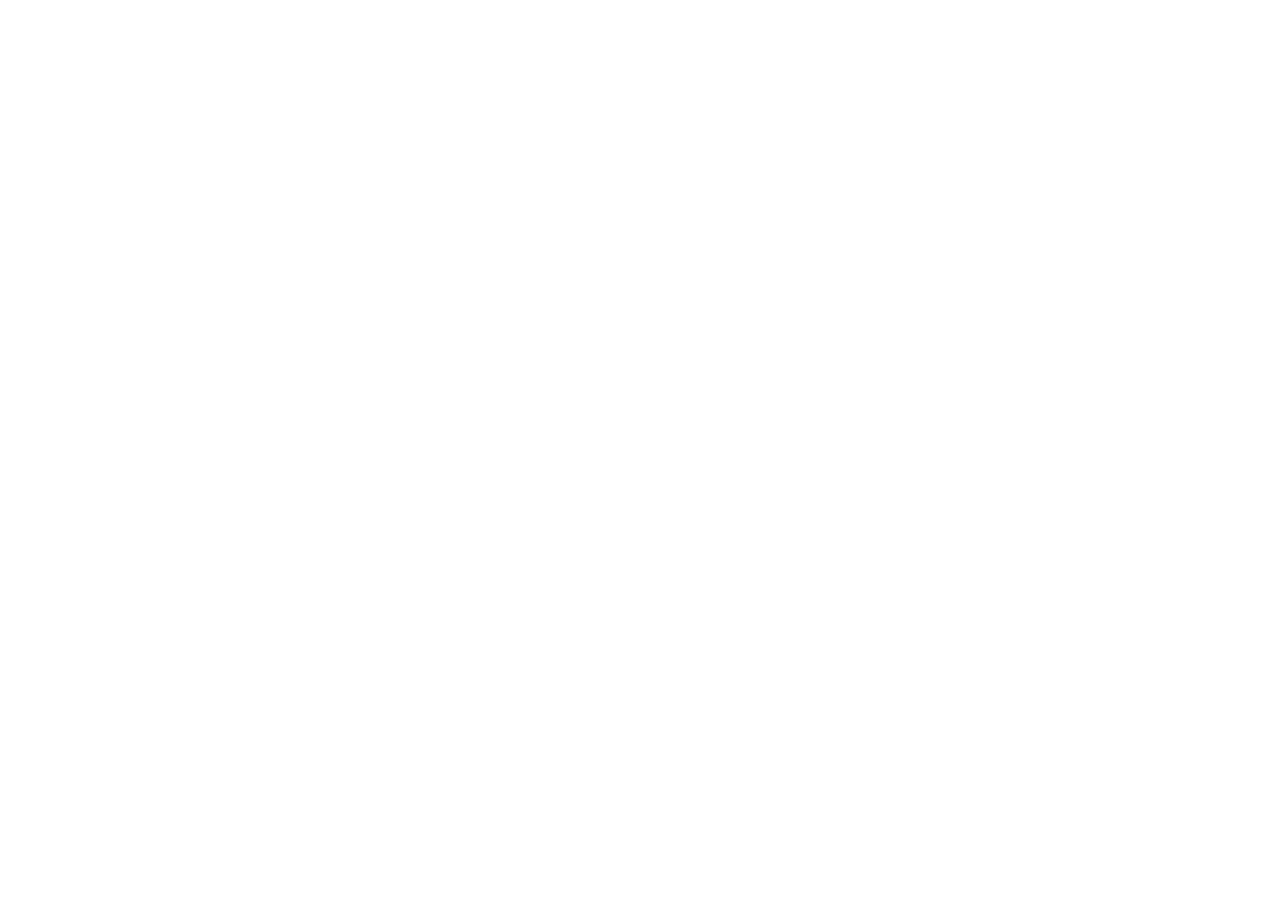
==== experiment/simulation/index.html @ f5a92e25 "Initial commit" ====
<!DOCTYPE html>
<html>
<head>
	<!-- Add CSS at the head of HTML file -->
    <link rel="stylesheet" href="./css/main.css">
</head>
<body>
		<!-- Your code goes here-->

	<!-- Add JS at the bottom of HTML file --> 
        <script src="./js/main.js"></script>
</body>
</html>
---- experiment/simulation/css/main.css ----
/* You CSS goes in here */
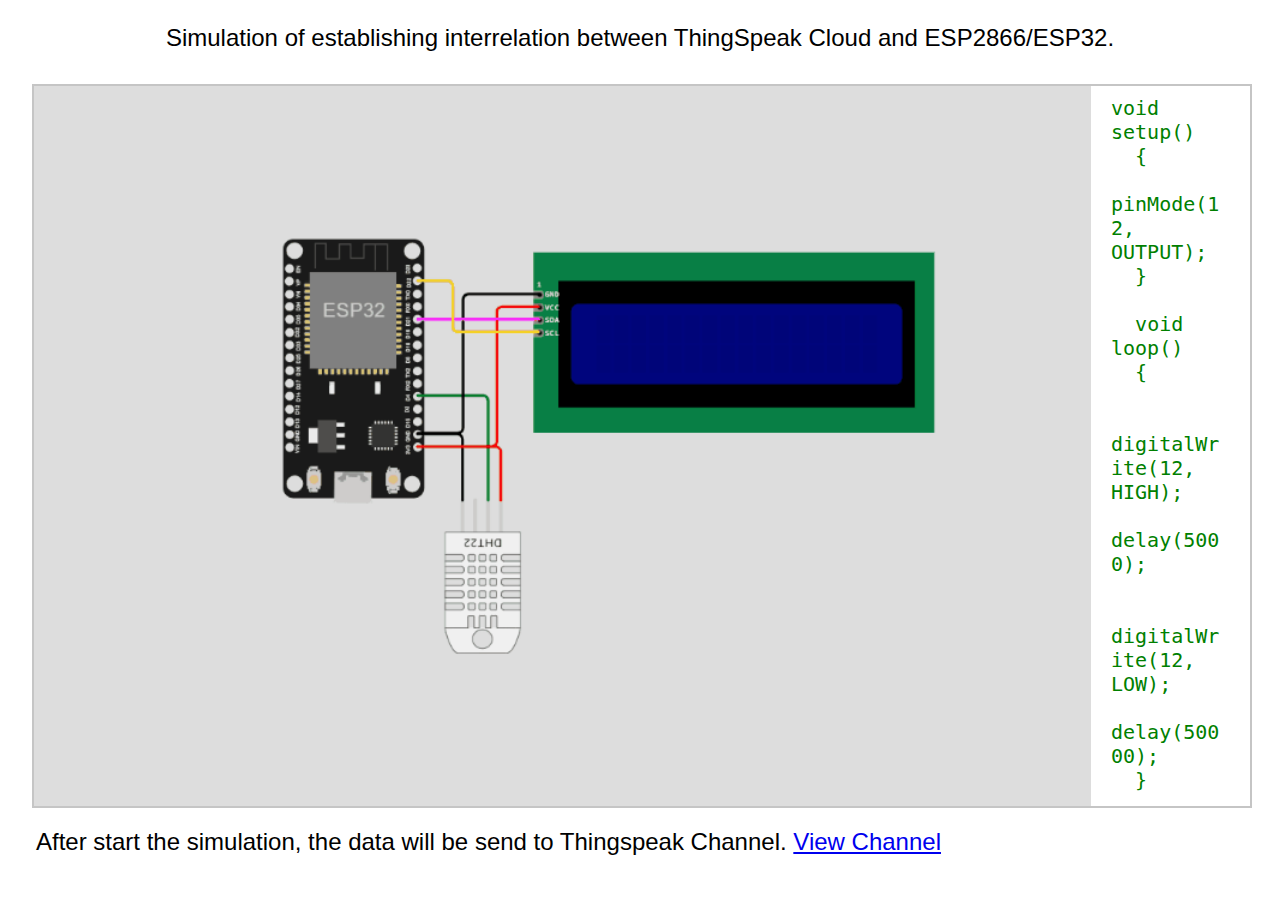
==== commit 09fd742c: "Update Simulation" ====
--- a/experiment/simulation/index.html
+++ b/experiment/simulation/index.html
@@ -1,13 +1,26 @@
 <!DOCTYPE html>
-<html>
+<html lang="en">
 <head>
-	<!-- Add CSS at the head of HTML file -->
-    <link rel="stylesheet" href="./css/main.css">
+  <meta charset="UTF-8">
+  <meta name="viewport" content="width=device-width, initial-scale=1.0">
+  <link rel="icon" href="https://www.vlab.co.in/images/logo.jpg" type="image/x-icon" />
+  <link rel="stylesheet" href="./src/css/style2.css">
+   
 </head>
 <body>
-		<!-- Your code goes here-->
+  <p class="p-head">Simulation of establishing interrelation between ThingSpeak Cloud and ESP2866/ESP32.
+  </p>
+  <div class="container">
+    <div class="box" style="border: none;">
+      <iframe src="./ledsim.html" style="border: 2px solid rgb(197, 197, 197);"></iframe>
+      
+    </div>
+    <p class="p-head2">After start the simulation, the data will be send to Thingspeak Channel. <a href="https://thingspeak.com/channels/2454420">View Channel</a>
+    </p>
+    
 
-	<!-- Add JS at the bottom of HTML file --> 
-        <script src="./js/main.js"></script>
+        
+    </div>
+  </div>
 </body>
 </html>
--- a/experiment/simulation/src/css/style2.css
+++ b/experiment/simulation/src/css/style2.css
@@ -0,0 +1,61 @@
+body {
+    margin: 0;
+    padding: 0;
+    box-sizing: border-box;
+  }
+
+  .container {
+    display: flex;
+    flex-direction: column;
+  }
+
+  .box {
+    width: 95vw; /* 50% of the viewport width */
+    height: 80vh; /* 50% of the viewport height */
+    background-color: #b9c2c8; /* Blue color, you can change it */
+    margin-top: 0.6%;
+    margin-left: auto;
+    margin-right: auto;
+    border: 1px solid #000; /* Black border with 2px width */
+    box-sizing: border-box; /* Include border in the box dimensions */
+
+    
+   
+    
+  }
+  .box2 {
+    
+    width: 95vw; /* 50% of the viewport width */
+    height: 80vh; /* 50% of the viewport height */
+    background-color: #b9c2c8; /* Blue color, you can change it */
+    margin-top: -5px;
+    margin-left: auto;
+    margin-right: auto;
+    border: 1px solid #000; /* Black border with 2px width */
+    box-sizing:border-box /* Include border in the box dimensions */
+  }
+  iframe {
+          
+          width: 100%;
+          height: 100%;
+          
+      }
+  .p-head {
+    font-size: x-large;
+    
+    text-align: center;
+    font-family:'Gill Sans', 'Gill Sans MT', Calibri, 'Trebuchet MS', sans-serif;
+    
+
+  }
+  .p-head2 {
+    font-size: x-large;
+    margin-left: 36px;
+    font-family:'Gill Sans', 'Gill Sans MT', Calibri, 'Trebuchet MS', sans-serif;
+    
+
+  }
+  .code {
+    width: 30px;
+    height: 30px;
+  }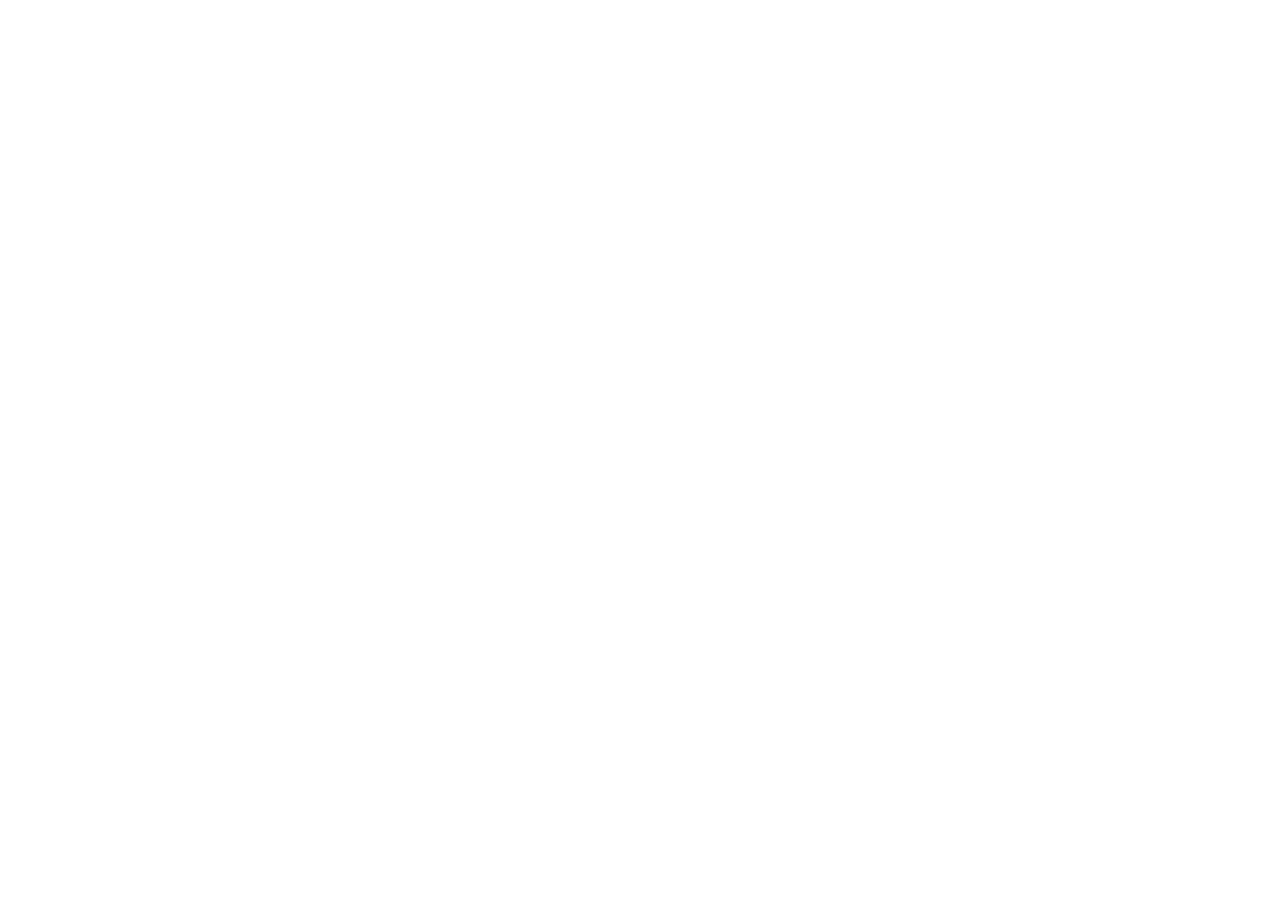
==== commit 831ace00: "update simulation2" ====
--- a/experiment/simulation/index.html
+++ b/experiment/simulation/index.html
@@ -1,26 +1,13 @@
 <!DOCTYPE html>
-<html lang="en">
+<html>
 <head>
-  <meta charset="UTF-8">
-  <meta name="viewport" content="width=device-width, initial-scale=1.0">
-  <link rel="icon" href="https://www.vlab.co.in/images/logo.jpg" type="image/x-icon" />
-  <link rel="stylesheet" href="./src/css/style2.css">
-   
+	<!-- Add CSS at the head of HTML file -->
+    <link rel="stylesheet" href="./css/main.css">
 </head>
 <body>
-  <p class="p-head">Simulation of establishing interrelation between ThingSpeak Cloud and ESP2866/ESP32.
-  </p>
-  <div class="container">
-    <div class="box" style="border: none;">
-      <iframe src="./ledsim.html" style="border: 2px solid rgb(197, 197, 197);"></iframe>
-      
-    </div>
-    <p class="p-head2">After start the simulation, the data will be send to Thingspeak Channel. <a href="https://thingspeak.com/channels/2454420">View Channel</a>
-    </p>
-    
+		<!-- Your code goes here-->
 
-        
-    </div>
-  </div>
+	<!-- Add JS at the bottom of HTML file --> 
+        <script src="./js/main.js"></script>
 </body>
 </html>
--- a/experiment/simulation/css/main.css
+++ b/experiment/simulation/css/main.css
@@ -0,0 +1 @@
+/* You CSS goes in here */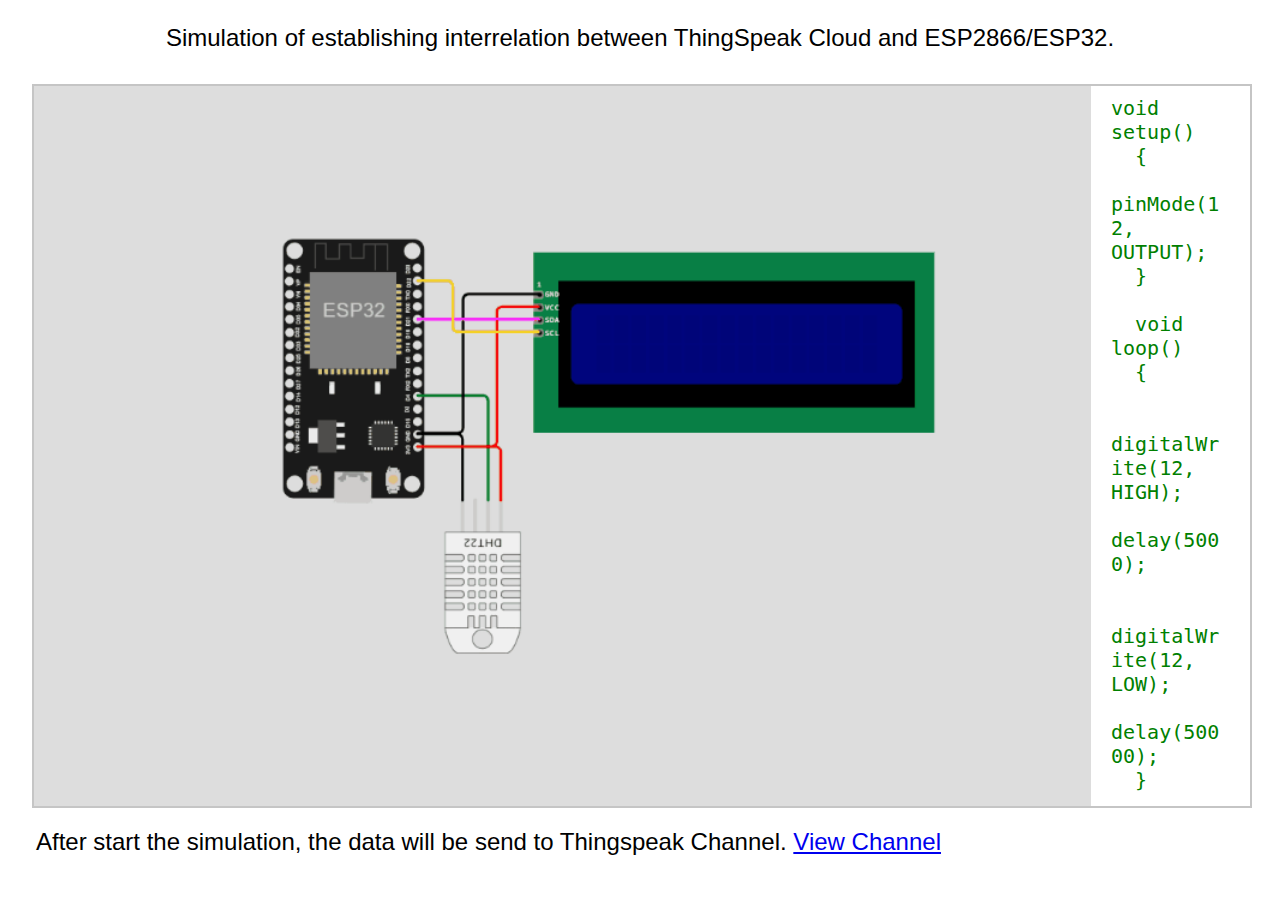
==== commit 9ec91712: "initial commit" ====
--- a/experiment/simulation/index.html
+++ b/experiment/simulation/index.html
@@ -1,13 +1,26 @@
 <!DOCTYPE html>
-<html>
+<html lang="en">
 <head>
-	<!-- Add CSS at the head of HTML file -->
-    <link rel="stylesheet" href="./css/main.css">
+  <meta charset="UTF-8">
+  <meta name="viewport" content="width=device-width, initial-scale=1.0">
+  <link rel="icon" href="https://www.vlab.co.in/images/logo.jpg" type="image/x-icon" />
+  <link rel="stylesheet" href="./src/css/style2.css">
+   
 </head>
 <body>
-		<!-- Your code goes here-->
+  <p class="p-head">Simulation of establishing interrelation between ThingSpeak Cloud and ESP2866/ESP32.
+  </p>
+  <div class="container">
+    <div class="box" style="border: none;">
+      <iframe src="./ledsim.html" style="border: 2px solid rgb(197, 197, 197);"></iframe>
+      
+    </div>
+    <p class="p-head2">After start the simulation, the data will be send to Thingspeak Channel. <a href="https://thingspeak.com/channels/2454420">View Channel</a>
+    </p>
+    
 
-	<!-- Add JS at the bottom of HTML file --> 
-        <script src="./js/main.js"></script>
+        
+    </div>
+  </div>
 </body>
 </html>
--- a/experiment/simulation/src/css/style2.css
+++ b/experiment/simulation/src/css/style2.css
@@ -0,0 +1,61 @@
+body {
+    margin: 0;
+    padding: 0;
+    box-sizing: border-box;
+  }
+
+  .container {
+    display: flex;
+    flex-direction: column;
+  }
+
+  .box {
+    width: 95vw; /* 50% of the viewport width */
+    height: 80vh; /* 50% of the viewport height */
+    background-color: #b9c2c8; /* Blue color, you can change it */
+    margin-top: 0.6%;
+    margin-left: auto;
+    margin-right: auto;
+    border: 1px solid #000; /* Black border with 2px width */
+    box-sizing: border-box; /* Include border in the box dimensions */
+
+    
+   
+    
+  }
+  .box2 {
+    
+    width: 95vw; /* 50% of the viewport width */
+    height: 80vh; /* 50% of the viewport height */
+    background-color: #b9c2c8; /* Blue color, you can change it */
+    margin-top: -5px;
+    margin-left: auto;
+    margin-right: auto;
+    border: 1px solid #000; /* Black border with 2px width */
+    box-sizing:border-box /* Include border in the box dimensions */
+  }
+  iframe {
+          
+          width: 100%;
+          height: 100%;
+          
+      }
+  .p-head {
+    font-size: x-large;
+    
+    text-align: center;
+    font-family:'Gill Sans', 'Gill Sans MT', Calibri, 'Trebuchet MS', sans-serif;
+    
+
+  }
+  .p-head2 {
+    font-size: x-large;
+    margin-left: 36px;
+    font-family:'Gill Sans', 'Gill Sans MT', Calibri, 'Trebuchet MS', sans-serif;
+    
+
+  }
+  .code {
+    width: 30px;
+    height: 30px;
+  }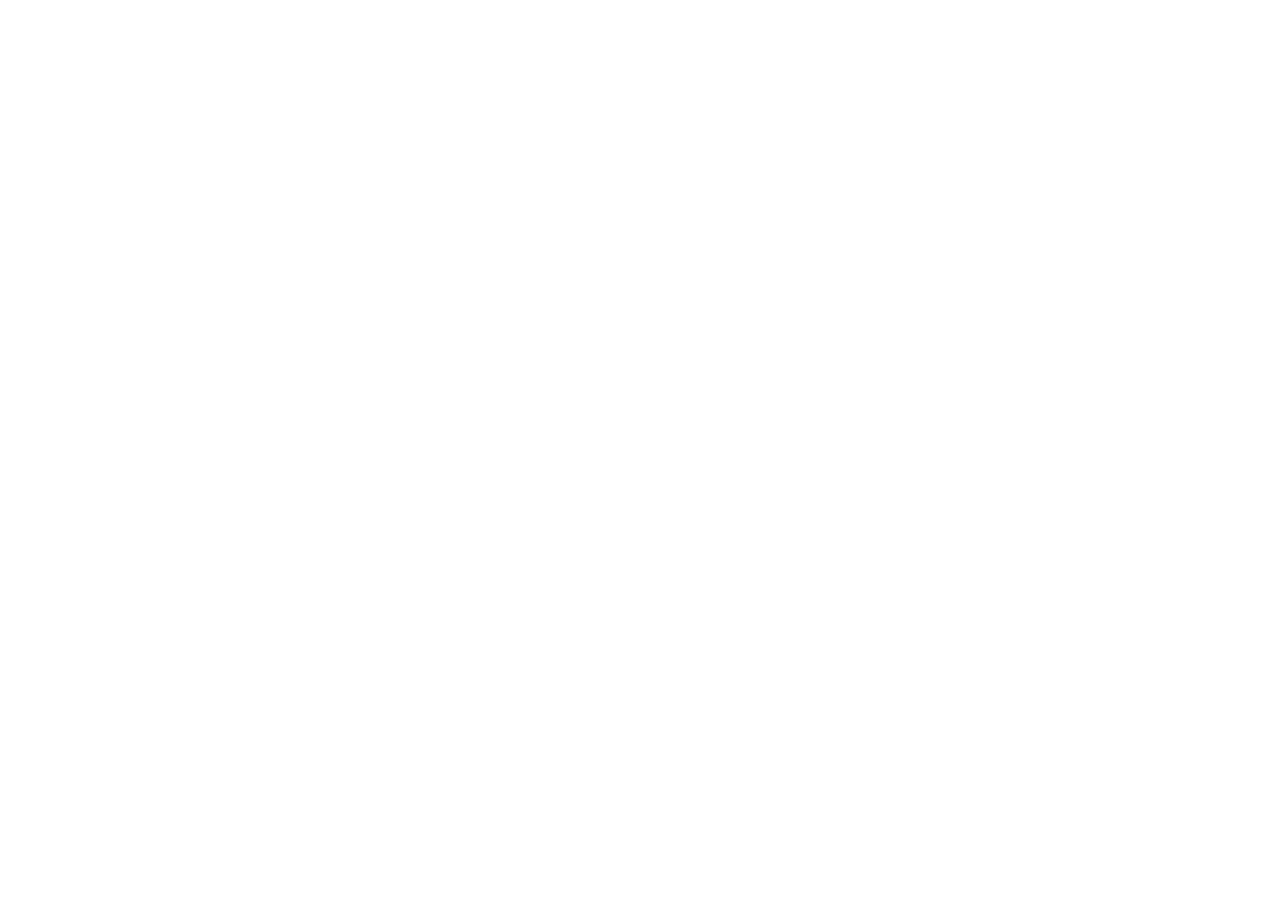
==== commit 73145dec: "second commit" ====
--- a/experiment/simulation/index.html
+++ b/experiment/simulation/index.html
@@ -1,26 +1,13 @@
 <!DOCTYPE html>
-<html lang="en">
+<html>
 <head>
-  <meta charset="UTF-8">
-  <meta name="viewport" content="width=device-width, initial-scale=1.0">
-  <link rel="icon" href="https://www.vlab.co.in/images/logo.jpg" type="image/x-icon" />
-  <link rel="stylesheet" href="./src/css/style2.css">
-   
+	<!-- Add CSS at the head of HTML file -->
+    <link rel="stylesheet" href="./css/main.css">
 </head>
 <body>
-  <p class="p-head">Simulation of establishing interrelation between ThingSpeak Cloud and ESP2866/ESP32.
-  </p>
-  <div class="container">
-    <div class="box" style="border: none;">
-      <iframe src="./ledsim.html" style="border: 2px solid rgb(197, 197, 197);"></iframe>
-      
-    </div>
-    <p class="p-head2">After start the simulation, the data will be send to Thingspeak Channel. <a href="https://thingspeak.com/channels/2454420">View Channel</a>
-    </p>
-    
+		<!-- Your code goes here-->
 
-        
-    </div>
-  </div>
+	<!-- Add JS at the bottom of HTML file --> 
+        <script src="./js/main.js"></script>
 </body>
 </html>
--- a/experiment/simulation/css/main.css
+++ b/experiment/simulation/css/main.css
@@ -0,0 +1 @@
+/* You CSS goes in here */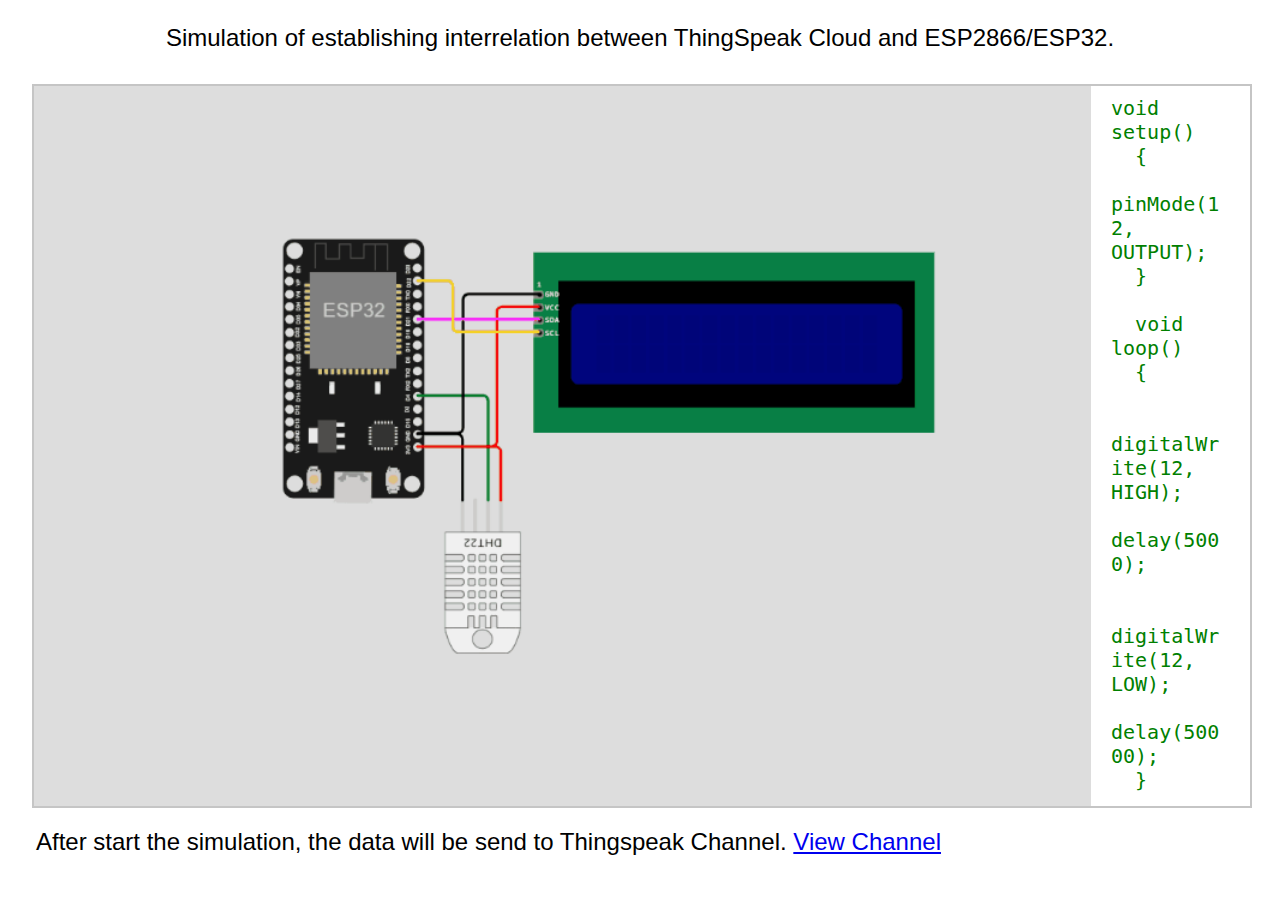
==== commit 0da67b8b: "update simulation" ====
--- a/experiment/simulation/index.html
+++ b/experiment/simulation/index.html
@@ -1,13 +1,26 @@
 <!DOCTYPE html>
-<html>
+<html lang="en">
 <head>
-	<!-- Add CSS at the head of HTML file -->
-    <link rel="stylesheet" href="./css/main.css">
+  <meta charset="UTF-8">
+  <meta name="viewport" content="width=device-width, initial-scale=1.0">
+  <link rel="icon" href="https://www.vlab.co.in/images/logo.jpg" type="image/x-icon" />
+  <link rel="stylesheet" href="./src/css/style2.css">
+   
 </head>
 <body>
-		<!-- Your code goes here-->
+  <p class="p-head">Simulation of establishing interrelation between ThingSpeak Cloud and ESP2866/ESP32.
+  </p>
+  <div class="container">
+    <div class="box" style="border: none;">
+      <iframe src="./ledsim.html" style="border: 2px solid rgb(197, 197, 197);"></iframe>
+      
+    </div>
+    <p class="p-head2">After start the simulation, the data will be send to Thingspeak Channel. <a href="https://thingspeak.com/channels/2454420">View Channel</a>
+    </p>
+    
 
-	<!-- Add JS at the bottom of HTML file --> 
-        <script src="./js/main.js"></script>
+        
+    </div>
+  </div>
 </body>
 </html>
--- a/experiment/simulation/src/css/style2.css
+++ b/experiment/simulation/src/css/style2.css
@@ -0,0 +1,61 @@
+body {
+    margin: 0;
+    padding: 0;
+    box-sizing: border-box;
+  }
+
+  .container {
+    display: flex;
+    flex-direction: column;
+  }
+
+  .box {
+    width: 95vw; /* 50% of the viewport width */
+    height: 80vh; /* 50% of the viewport height */
+    background-color: #b9c2c8; /* Blue color, you can change it */
+    margin-top: 0.6%;
+    margin-left: auto;
+    margin-right: auto;
+    border: 1px solid #000; /* Black border with 2px width */
+    box-sizing: border-box; /* Include border in the box dimensions */
+
+    
+   
+    
+  }
+  .box2 {
+    
+    width: 95vw; /* 50% of the viewport width */
+    height: 80vh; /* 50% of the viewport height */
+    background-color: #b9c2c8; /* Blue color, you can change it */
+    margin-top: -5px;
+    margin-left: auto;
+    margin-right: auto;
+    border: 1px solid #000; /* Black border with 2px width */
+    box-sizing:border-box /* Include border in the box dimensions */
+  }
+  iframe {
+          
+          width: 100%;
+          height: 100%;
+          
+      }
+  .p-head {
+    font-size: x-large;
+    
+    text-align: center;
+    font-family:'Gill Sans', 'Gill Sans MT', Calibri, 'Trebuchet MS', sans-serif;
+    
+
+  }
+  .p-head2 {
+    font-size: x-large;
+    margin-left: 36px;
+    font-family:'Gill Sans', 'Gill Sans MT', Calibri, 'Trebuchet MS', sans-serif;
+    
+
+  }
+  .code {
+    width: 30px;
+    height: 30px;
+  }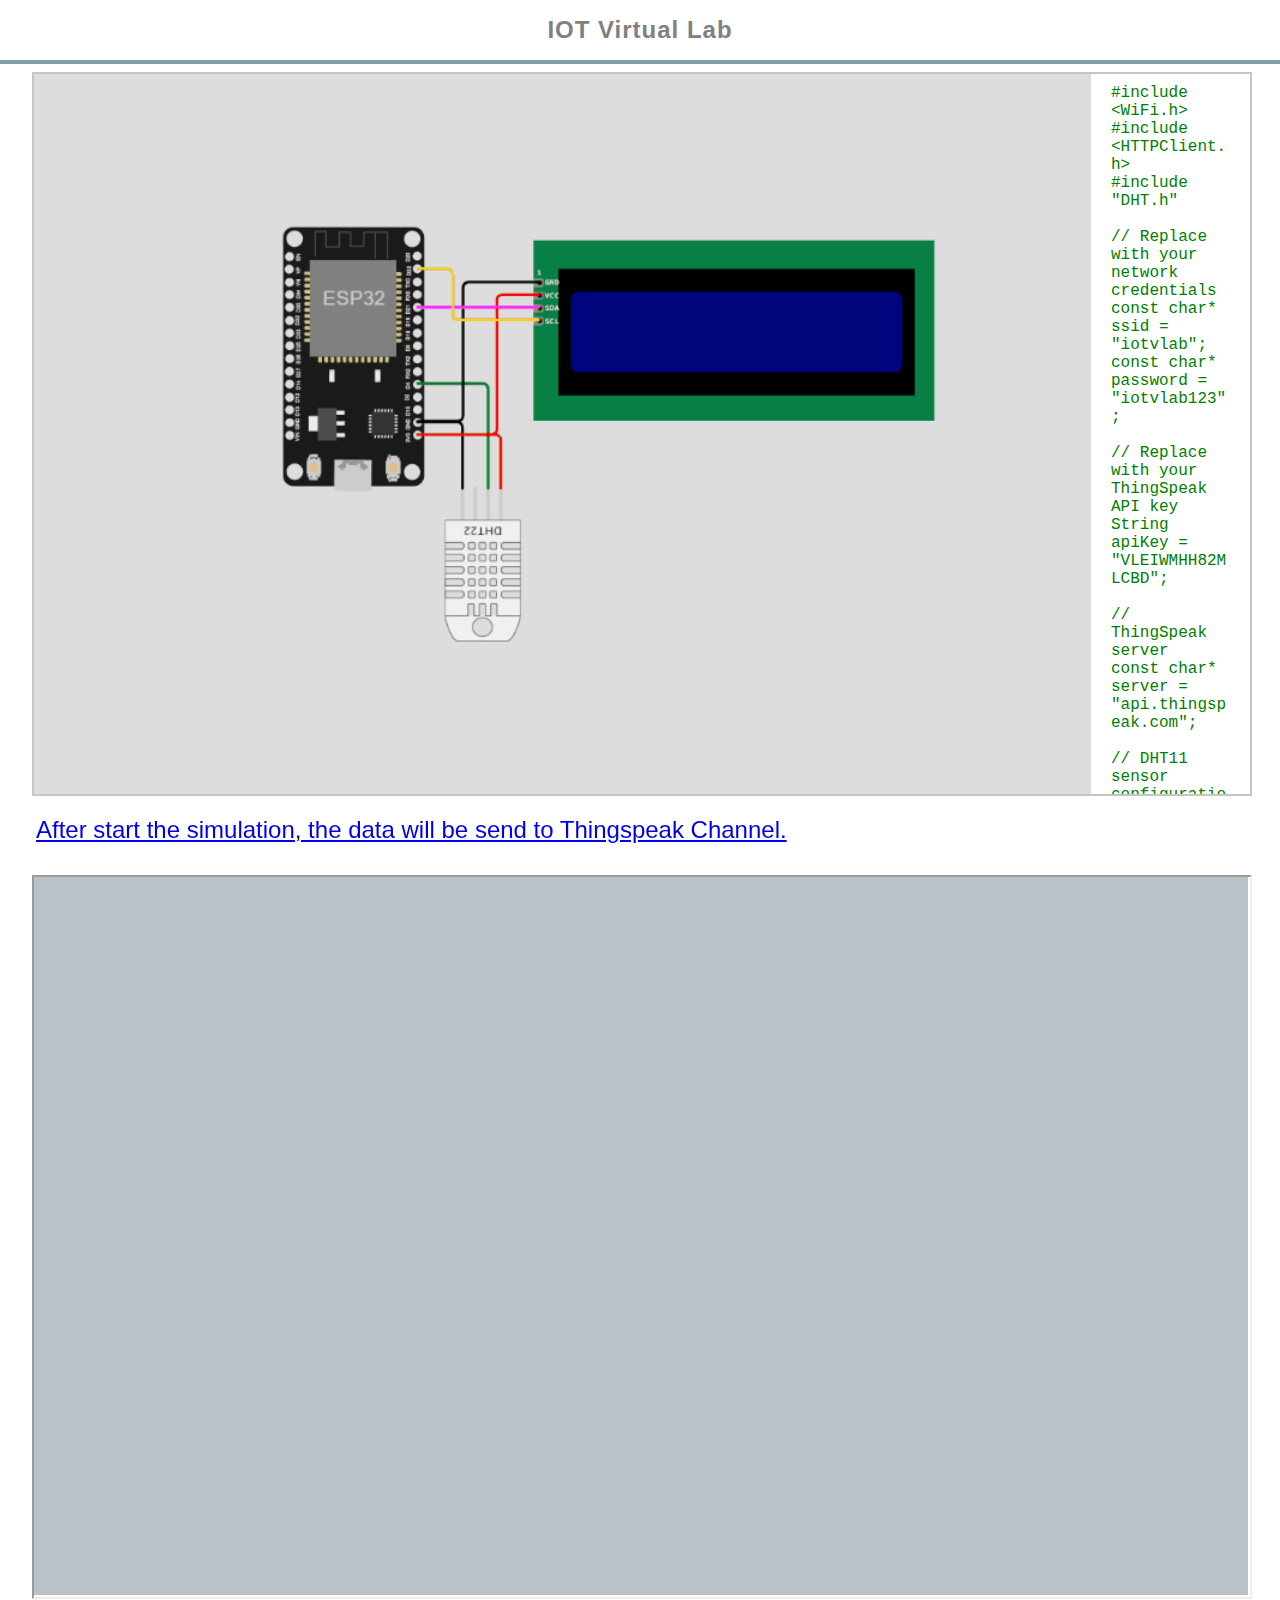
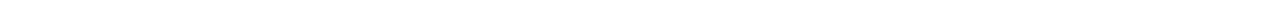
==== commit da770574: "adding files" ====
--- a/experiment/simulation/index.html
+++ b/experiment/simulation/index.html
@@ -5,18 +5,32 @@
   <meta name="viewport" content="width=device-width, initial-scale=1.0">
   <link rel="icon" href="https://www.vlab.co.in/images/logo.jpg" type="image/x-icon" />
   <link rel="stylesheet" href="./src/css/style2.css">
+   <style>
    
+   </style>
 </head>
 <body>
-  <p class="p-head">Simulation of establishing interrelation between ThingSpeak Cloud and ESP2866/ESP32.
-  </p>
+  <header>
+    <div class="exp-changer">
+      <div class="exp-changer-heading">
+        <p class="p-head">IOT Virtual Lab</p>
+      </div>
+    </div>
+  </header>  
   <div class="container">
     <div class="box" style="border: none;">
       <iframe src="./ledsim.html" style="border: 2px solid rgb(197, 197, 197);"></iframe>
       
     </div>
-    <p class="p-head2">After start the simulation, the data will be send to Thingspeak Channel. <a href="https://thingspeak.com/channels/2454420">View Channel</a>
+    <a href="#scroll">
+      <p class="p-head2" >After start the simulation, the data will be send to Thingspeak Channel. 
+    </a>
     </p>
+    <div class="container" id="scroll">
+      <div class="box" style="border: none;">
+        <iframe  src="https://thingspeak.com/channels/2454420" ></iframe>
+        
+      </div>
     
 
         
--- a/experiment/simulation/src/css/style2.css
+++ b/experiment/simulation/src/css/style2.css
@@ -3,6 +3,35 @@
     padding: 0;
     box-sizing: border-box;
   }
+  html{
+    scroll-behavior: smooth;
+    top: 0px;
+  }
+/* Main container for the simulation */
+.p-head {
+  font-family: Arial, Helvetica, sans-serif;
+  font-weight: 600;
+  letter-spacing: 1px;
+}
+
+.exp-changer {
+  display: flex;
+  justify-content: center;
+  border-bottom: 4px solid rgba(4, 59, 79, 0.5);
+  height: 60px;
+  }
+
+.exp-changer-heading {
+  display: flex;
+  justify-content: center;
+  align-items: center;
+  color: grey;
+  font-family: Arial, Helvetica, sans-serif;
+  font-size: 20px;
+  outline: none;
+  position: relative;
+  top: 0vh;  
+} 
 
   .container {
     display: flex;
